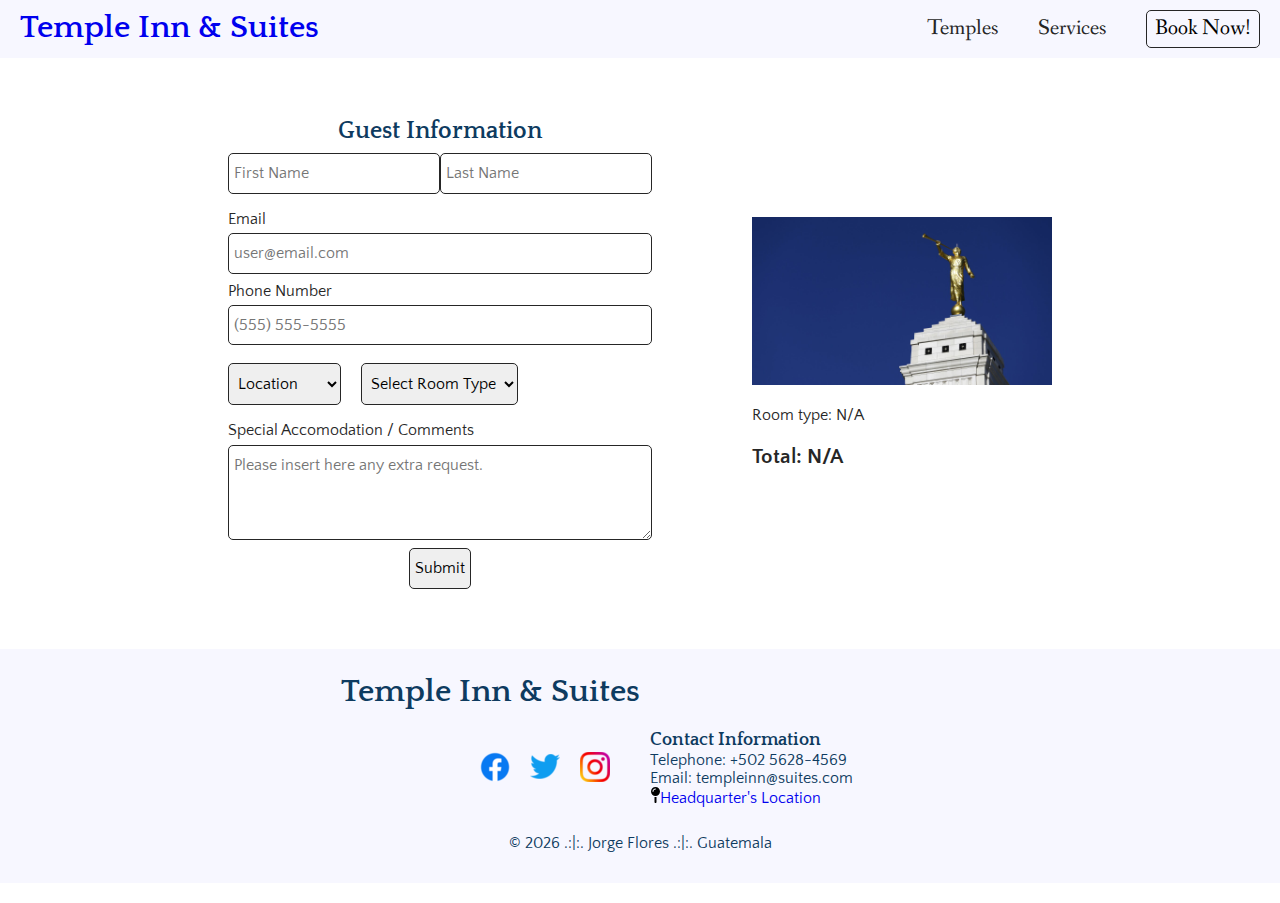
==== reservation.html @ c20837f3 "Reservation page added" ====
<!DOCTYPE html>
<html lang="en">
<head>
    <meta charset="UTF-8">
    <meta http-equiv="X-UA-Compatible" content="IE=edge">
    <meta name="viewport" content="width=device-width, initial-scale=1.0">
    <title>Temples</title>
    <link rel="stylesheet" href="./css/normalize.css">
    <link rel="stylesheet" href="./css/main.css">
    <link rel="stylesheet" href="./css/large.css"></stylesheet>
    <link rel="stylesheet" href="./css/medium.css"></stylesheet>
    <link rel="stylesheet" href="./css/small.css"></stylesheet>
    <link rel="shortcut icon" href="./images/hotel.ico">
</head>
<body>
    <header>
        <div class="title">
            <h1 class="logo"><a href="index.html">Temple Inn & Suites</a></h1>
        </div>
        <nav class="navbar" id="nav">
            <ul>
                <li><a href="temples.html">Temples</a></li>
                <li><a href="services.html">Services</a></li>
                <li><button onclick="window.location.href='./reservation.html'" type="button">Book Now!</li>
            </ul>
        </nav>
        <div class="icon">
            <img id="icon" src="./images/menu.png" alt="Menu Icon">
        </div>
    </header>
    <main class="reservation-main">
        <section class="form">
            <div class="form-title">
                <h2>Guest Information</h2>
            </div>
                <form action="thankyou.html">

                    <div class="full-name">
                        <div class="input">
                            <input type="text" name="firstname" placeholder="First Name" required>
                        </div>
                        
                        <div class="input">
                            <input type="text" name="lastname" placeholder="Last Name" required>
                        </div>
                    </div>
                    
                    <div class="input">
                        <label for="email" class="left">
                            Email
                        </label>
                        <input type="text" name="email" placeholder="user@email.com" required>
                    </div>
                    
                    <div class="input">
                        <label for="phone" class="left">
                            Phone Number
                        </label>
                        <input type="tel" name="phone" placeholder="(555) 555-5555" required>
                    </div>
                    
                    <div class="select">
                        <div class="input">
                            <select name="location" id="location" required>
                                <option value="">Location</option>
                                <option value="guatemala" alt="Guatemala City Temple">Guatemala</option>
                                <option value="san-diego">San Diego</option>
                                <option value="salt-lake">Salt Lake</option>
                                <option value="brazil">Brazil</option>
                                <option value="mexico">Mexico City</option>
                                <option value="italy">Rome</option>
                            </select>
                        </div>
                        
                        <div class="input">
                            <select name="room-type" id="room-type" required>
                                <option value="">Select Room Type</option>
                                <option value="Single">Single</option>
                                <option value="Double">Double</option>
                                <option value="Triple">Triple</option>
                                <option value="Quad">Quad</option>
                                <option value="Queen">Queen</option>
                                <option value="King">King</option>
                            </select>
                        </div>
                    </div>
                    
                    <div class="input">
                        <label for="special-accomodation" id="special-accomodation"class="left">
                            Special Accomodation / Comments
                        </label>
                        <textarea id="comments" name="comments" rows="4" cols="50" placeholder="Please insert here any extra request."></textarea>
                    </div>
                    <div class="button">
                        <input type="hidden" id="loaded" name="loadedbyuser">
                        <input type="submit" value="Submit" class="submit">
                    </div>
                    
                </form>
            
        </section>
        <section class="reservation-info">
            <img src="./images/temples/default.jfif" alt="Temple" id="destination">
            <p id="roomType">Room type: N/A</p>
            <p id="price">Total: N/A</p>
        </section>
    </main>
    <footer>
        <div class="title">
            <h1 class="logo">Temple Inn & Suites</h1>
        </div>
        <div class="contact-info">
            <h2>Contact Information</h2>
            <p>Telephone: +502 5628-4569</p>
            <p>Email: templeinn@suites.com</p>
            <p><a href="https://www.google.com/maps/place/4800+Montgomery+Ln+%23300,+Bethesda,+MD+20814,+USA/@38.9832518,-77.0977205,17z/data=!3m1!4b1!4m5!3m4!1s0x89b7c97b6b8f21f1:0x9a0b3cde14da0a60!8m2!3d38.9832518!4d-77.0955318"><svg xmlns="http://www.w3.org/2000/svg" viewBox="0 0 320 512" width="10px"><!--! Font Awesome Pro 6.1.1 by @fontawesome - https://fontawesome.com License - https://fontawesome.com/license (Commercial License) Copyright 2022 Fonticons, Inc. --><path d="M320 144C320 223.5 255.5 288 176 288C96.47 288 32 223.5 32 144C32 64.47 96.47 0 176 0C255.5 0 320 64.47 320 144zM192 64C192 55.16 184.8 48 176 48C122.1 48 80 90.98 80 144C80 152.8 87.16 160 96 160C104.8 160 112 152.8 112 144C112 108.7 140.7 80 176 80C184.8 80 192 72.84 192 64zM144 480V317.1C154.4 319 165.1 319.1 176 319.1C186.9 319.1 197.6 319 208 317.1V480C208 497.7 193.7 512 176 512C158.3 512 144 497.7 144 480z"/></svg></i>Headquarter's Location</a></p>
        </div>

        <div class="social-icons">
            <a href="https://www.facebook.com/" target="_blank"><img src="./images/f_logo_RGB-Blue_58.png" alt="Facebook"></a>
            <a href="https://www.twitter.com/" target="_blank"><img src="./images/2021 Twitter logo - blue.png" alt="Twitter"></a>
            <a href="https://www.instagram.com/" target="_blank"><img src="./images/Instagram_Glyph_Gradient_RGB.png" alt="Instagram"></a>
        </div>
        <p>&copy; <span id="year"></span> .:|:. Jorge Flores .:|:. Guatemala</p>    
    </footer>    
    <script type="module" src="./js/reservation.js"></script>
</body>
</html>
---- css/main.css ----
@import url('https://fonts.googleapis.com/css2?family=Fanwood+Text&family=Quattrocento&family=Quattrocento+Sans&display=swap');

p {
    font-family: 'Quattrocento Sans', sans-serif;
}

html {
    color: #262626;
    scroll-behavior: smooth;
}

h1, h2, h3 {
    font-family: 'Quattrocento', serif;
    color: #0e3b60;
    margin: 0;
}

.title {
    padding: 10px 0;
    margin-left: 20px;
}

.city-name span {
    font-size: 1.3em;
}

.logo {
    font-size: 2em;
}

.icon {
    grid-column: 7;
    display: flex;
    align-items: center;
    justify-content: center;
}

nav, nav button {
    font-family: 'Fanwood Text', serif;
}

nav button {
    border-radius: 5px;
    border: 1px solid #262626;
    background-color: #f7f7ff;
    padding: 5px 8px;
    font-size: 1.4em;
}

nav button:hover {
    background-color: #01b6d1;
    color: #262626;
}

header {
    background-color: #F7F7FF;
}

nav a {
    text-decoration: none;
    color: #262626;
    font-size: 1.4em;
}

nav a:hover {
    color: #01b6d1;
}

.temple-info {
    padding: 20px;
}

.temple-info a {
    color: #01b6d1;
}

footer {
    grid-row: 4;
    grid-column: 1 / 4;
}

footer {
    background-color: #f7f7ff;
    color: #0e3b60;
    width: 100%;
    text-align: center;
    margin-bottom: 20px;
    padding: 15px 0;
}

footer p {
    font-size: 1.1em;
    grid-row: 3;
    grid-column: 1 / 3;
}

nav {
    grid-column: 2 / 7;
    padding: 10px 0; 
}

nav ul {
    margin: auto 0;
    padding: 0;
    list-style: none;
    display: flex;
    justify-content: flex-end;
    align-items: center;
    height: 100%;
}

section.temples {
    display: grid;
    grid-template-columns: repeat(auto-fit, minmax(300px, 1fr));  
    grid-template-rows: repeat(2, 1fr); 
    padding: 20px;
    grid-gap: 30px;

}

div.temple {
    padding: 20px;
    border: 1px solid #262626;
    display: grid;
    grid-gap: 10px;
}

div.temple:hover {
    background-color: #f7f7ff;
    border: 1px solid #0e3b60;
}

.address-text {
    font-weight: bold;
}

footer a {
    text-decoration: none;
}

footer a:visited {
    color: #0e3b60;
}

footer a:hover {
    color: #01b6d1;
}

section.temples {
    margin: 40px 0;
}

.temple-img {
    width: 100%;
}

.logo a {
    text-decoration: none;
}

.logo a:visited {
    color: #0e3b60;
}

div.temple p {
    margin: 0;
}

div.temple img {
    margin: 20px auto;
}

nav ul li {
    margin: 0 20px;
}

/* Position the image container (needed to position the left and right arrows) */
.container {
    position: relative;
    grid-row: 1;
    grid-column: 1 / 4;

}

/* Hide the images by default */
.mySlides {
    display: none;
}

/* .mySlides img {
max-height: 600px;
} */

/* Add a pointer when hovering over the thumbnail images */
.cursor {
    cursor: pointer;
}

/* Next & previous buttons */
.prev,
.next {
    cursor: pointer;
    position: absolute;
    top: 40%;
    width: auto;
    padding: 16px;
    margin-top: -50px;
    color: white;
    font-weight: bold;
    font-size: 20px;
    border-radius: 0 3px 3px 0;
    user-select: none;
-webkit-user-select: none;
}

/* Position the "next button" to the right */
.next {
    right: 0;
    border-radius: 3px 0 0 3px;
}

/* On hover, add a black background color with a little bit see-through */
.prev:hover,
.next:hover {
    background-color: rgba(0, 0, 0, 0.8);
}


/* Container for image text */
.caption-container {
    text-align: center;
    background-color: #222;
    padding: 2px 16px;
    color: white;
}

.row:after {
    content: "";
    display: table;
    clear: both;
}

/* Six columns side by side */
.column {
    float: left;
    width: 16.66%;
}

img.city-icon{
    margin: 0;
}


.ajax-section figcaption {
    text-transform: uppercase;
    letter-spacing: 0.05em;
}

.ajax-section .city-temp {
    font-size: 5rem;
    font-weight: bold;
    color: var(--text_dark);
    text-align: center;
}

.ajax-section .city sup {
    font-size: 0.5em;
}

.ajax-section .city-name sup {
    padding: 0.2em 0.6em;
    border-radius: 30px;
    color: var(--text_light);
    background: var(--orange);
}

.ajax-section .city-icon {
    width: 60px;
    height: 60px;
}

ul.cities {
    list-style: none;
    padding: 0;
    margin: 0;
}

@keyframes transitionIn {
    from {
        opacity: 0;
        transform: rotateX(-10deg);
    }

    to {
        opacity: 1;
        transform: rotateX(0);
    }
}

body {
    animation: transitionIn 1s;
}

.input {
    display: flex;
    flex-direction: column;
}

.input label {
    margin-bottom: 5px;
}

.full-name {
    display: flex;
    flex-direction: row;
    justify-content: space-between;
}

div.input, div.select {
    margin: 8px 0;
}

input, textarea, select {
    border: 1px solid #262626;
    border-radius: 5px;
    padding: 10px 5px;
}

input, textarea, label, select {
    font-family: 'Quattrocento Sans', sans-serif;
}

.select {
    display: flex;
    flex-direction: row;
    justify-content: flex-start;
}

.select > div.input {
    margin-right: 20px;
    margin-top: 10px;
}

div.full-name > div.input > input {
    min-width: 200px;
}

.button {
    display: flex;
    flex-direction: row;
    justify-content: center;
    align-items: center;
}

.reservation-info img {
    max-width: 300px;
}

#price {
    font-weight: bold;
    font-size: 1.3em;
}

.thanks-section {
    grid-column: 1 / 4;
    text-align: center;
    margin: 300px 0;
}

.thanks-section h1, .thanks-section h2 {
    margin: 30px 0;
}
---- css/large.css ----
@media (min-width: 1001px) {
  body {
    display: grid;
    grid-template-columns: repeat(3, 1fr);
    grid-template-rows: repeat(3, auto);
    margin: 0;
  }
  
  header {
    grid-column: 1 / 4;
    grid-row: 1;  
    display: grid;
    grid-template-columns: repeat(6, auto);
  }
  
  main {
    display: grid;
    grid-template-columns: repeat(3, 1fr);
    grid-template-rows: repeat(2, auto);
    grid-column: 1 / 4;
  }
  
  section.main {
    display: grid;
    grid-template-columns: repeat(3, 1fr);
    grid-template-rows: repeat(3, auto);
    grid-column: 1 / 4;
    grid-row: 3;
    margin: 80px 20px;
    border: 1px solid #ccc;
    padding: 20px 0;
  }
  
  .temple-info {
    grid-row: 1;
    grid-column: 1;
    border: 1px solid #262626;
    background-color: #f7f7ff;
  }
  
  .top-right {
    position: absolute;
    top: 20px;
    right: 20px;
  }

  .top-left {
    position: absolute;
    top: 20px;
    left: 20px;
  }

  .temple-address {
    grid-row: 1 / 3;
    grid-column: 1;
    text-align: right;
    display: flex;
    flex-direction: column;
    justify-content: center;
    padding: 30px;
  }

  .map {
    grid-row: 1 / 3;
    grid-column: 2; 
    margin: 0 auto;
  }
  
  .contact-info {
    grid-row: 2;
    grid-column: 2;
    display: flex;
    flex-direction: column;
    align-items: start;
    justify-content: start;
    padding: 10px;
  }

  .contact-info p {
    margin: 0;
  }
  
  .social-icons {
    grid-row: 2;
    grid-column: 1;
    display: flex;
    align-items: center;
    justify-content: end;
    padding: 20px;
  }

  .social-icons a {
    margin: 0 10px;
  }
  
  div.temple-info {
    display: grid;
    grid-template-rows: repeat(3, auto);
  }

  .ajax-section {
    grid-row: 1 / 3;
    grid-column: 3;
    text-align: left;
    margin: auto 0;
    padding: 30px;
  } 

  main p {
    font-size: 1em;
  }

  .temple-address h2 {
    font-size: 1.5em;
  }

  .ajax-section .city-temp {
    font-size: 4rem;
    grid-column: 1;
    grid-row: 2;
    text-align: right;
  }
  .temple-address h3 {
    font-size: 1.3em;
  }

  .contact-info h2 {
      font-size: 1.1em;
  }
  
  .contact-info p {
    font-size: 1em;
  }

  .city {
    display: grid;
    grid-template-columns: repeat(3, 1fr);
    grid-template-rows: repeat(2, auto);
  }
  
  .city-name {
      grid-column: 1 / 3;
      grid-row: 1;
  }

  figure {
    margin: 0;
    grid-column: 2;
    grid-row: 2;
    flex-direction: row;
    display: flex;
    justify-content: center;
    align-items: center;
  }
  
  .icon {
    display: none;
  }

  footer {
    display: grid;
    grid-template-columns: repeat(2, 1fr);
    grid-template-rows: repeat(3, auto);
  }

  footer p {
    font-size: 1em;
  }

  footer > .title {
    grid-column: 1;
    grid-row: 1;
    text-align: end;
  }

  section.temples {
    grid-column: 1 / 4;
  }

  .bottom-left {
    position: absolute;
    bottom: 20px;
    left: 20px;
  }

  .bottom-right {
    position: absolute;
    bottom: 20px;
    right: 20px;
  }
}

@media screen and (max-width: 1000px) {
  .ajax-section .cities {
    grid-template-columns: repeat(3, 1fr);
  }
}

@media screen and (max-width: 700px) {
  .heading {
    font-size: 3rem;
  }
  
  .ajax-section {
    margin-top: 20px;
  }

  .ajax-section .cities {
    grid-template-columns: repeat(2, 1fr);
  }
}

@media screen and (max-width: 500px) {
  
  .ajax-section .cities {
    grid-template-columns: repeat(1, 1fr);
  }
}

.reservation-main {
  display: flex;
  flex-direction: row;
  align-items: center;
  justify-content: center;
  gap: 100px;
  flex-wrap: wrap;
}

section.form {
  display: flex;
  flex-direction: column;
  align-items: center;
  justify-content: center;
  margin: 60px 0;
}

.reservation-info {
  max-width: 300px;
}

div.full-name {
  flex-wrap: wrap;
}
---- css/medium.css ----
@media (max-width: 1000px) {

    section.main {
        display: grid;
        grid-template-columns: repeat(2, 1fr);
        margin-bottom: 60px;
    }

    header {
        grid-column: 1 / 4;
        grid-row: 1;  
        display: grid;
        grid-template-columns: repeat(6, auto);
    }

    .temple-info {
        text-align: center;
    }

    div.map {
        grid-column: 1 / 3;
        margin: 0 auto;
    }

    .temple-address {
        grid-column: 2;
        grid-row: 1;
        display: flex;
        flex-direction: column;
        justify-content: center;
        align-items: start;
        background-color: #f7f7ff;
        padding: 20px;
    }

    section.ajax-section {
        grid-row: 1;
        grid-column: 1;
        margin: 0 auto;
        background-color: #f7f7ff;
        width: 100%;
    }

    .ajax-section .city-temp {
        font-size: 3.5rem;
    }

    .social-icons {
        display: flex;
        flex-direction: row;
        justify-content: end;
        align-items: center;
        grid-column: 1;
        grid-row: 2;
        padding: 10px;
    }

    .contact-info {
        text-align: start;
        grid-column: 2;
        grid-row: 2;
        padding: 10px;
    }

    .contact-info p {
        margin: 0;
    }

    footer {
        margin: 40px 0 20px 0;
        padding: 10px 0;
        display: grid;
        grid-template-columns: repeat(2, 1fr);
        grid-template-rows: repeat(4, auto);
    }

    footer > .title {
        grid-column: 1 / 3;
        grid-row: 1;
        text-align: center;
        margin: 0;
    }

    .social-icons a {
        margin: 0 10px;
    }

    footer p {
        margin: 10px 0;
    }

    figure {
        grid-column: 2;
        grid-row: 2;
        display: flex;
        flex-direction: row;
        margin: 0;
        justify-content: end;
    }

    h1, h2 {
        font-size: 1.2em;
    }

    .city-temp {
        font-size: 3rem;
        display: flex;
        justify-content: end;
        grid-column: 3;
        grid-row: 2;
        margin: auto;
    }

    sup {
        top: 0.5em;
    }

    div.temple h3 {
        text-align: center;
    }

    .temple-address h2 {
        font-size: 1.6em;
    }

    .temple-address h3 {
        font-size: 1.3em;
    }

    div.map {
        margin-top: 30px;
    }

    .city {
        display: grid;
        grid-template-columns: repeat(3, 1fr);
        grid-template-rows: repeat(3, auto);
    }

    section.ajax-section {
        display: flex;
        flex-direction: column;
        justify-content: center;
    }

    .city-name {
        grid-column: 2/ 4;
        grid-row: 1;
        display: flex;
        align-items: center;
        justify-content: end;

    }

    .temple-info h2 {
        font-size: 1.8em;
    }

    .icon {
        display: none;
    }

    iframe {
        width: 550px;
        height: 400px;
    }   

}

@media (max-width: 870px) {

    nav a, nav button {
        font-size: 1.2em;
    }

    div.title {
        font-size: 1em;
    }
}

@media (max-width: 689px) {

    iframe {
        width: 400px;
    }
}
---- css/small.css ----
@media (max-width: 690px) {
    .city-temp {
        grid-row: 3;
        grid-column: 1;
        display: flex;
        justify-content: center;
        align-items: center;
    }

    main p {
        font-size: 1em;
    }

    div.container  {
        margin-bottom: 0;
    }

    .contact-info {
        padding-left: 20px;
    }

    .icon {
        display: flex;
    }

    #nav {
        display: none;
    }

    div.temple p, div.temple h3 {
        text-align: center;
    }

    .temple-address {
        grid-row: 2;
        grid-column: 1 / 3;
        text-align: center;
        display: flex;
        justify-content: center;
        align-items: center;
        background-color: white;
    }

    li.city {
        grid-template-columns: 1fr;
        padding-left: 40px;
        padding-right: 40px;
    }

    .city-name {
        grid-row: 1;
        grid-column: 1 / 3;
        display: flex;
        align-items: center;
        justify-content: center;
    }

    figure {
        grid-column: 1;
        grid-row: 2;
        display: flex;
        justify-content: center;
        align-items: center;
        margin: 0;
        flex-direction: row;
    }

    .ajax-section .city-icon {
        width: 60px;
        height: 60px;
    }

    section.ajax-section {
        grid-row: 1;
        grid-column: 1 / 3;
    }

    sup {
        top: -0.5em;
    }
    
    .contact-info {
        grid-column: 1 / 3;
        grid-row: 4;
        padding-left: 0;
        text-align: center;
    }

    .social-icons {
        grid-column: 1 / 3;
        grid-row: 5;
        justify-content: center;
        margin-bottom: 20px;
    }

    nav ul li {
        font-size: 1.1em;
        margin: 10px 0;
    }

    div.title {
        font-size: 12px;
        margin-left: 8px;
    }

    footer {
        grid-template-columns: 1fr;
        grid-template-rows: repeat(4, auto);
    }

    footer > .title {
        grid-column: 1;
        grid-row: 1;
        text-align: center;
        margin: 0;
    }

    footer p {
        grid-row: 4 ;
    }

    .social-icons {
        grid-row: 3;
    }

    .contact-info {
        grid-row: 2;
        padding-right: 0;
    }

    .ajax-section .container {
        margin-bottom: 0;
        padding: 30px 0;
    }

    .ajax-section .city-temp {
        font-size: 3.5rem;
        width: 100%;
    }

    .ajax-section {
        margin: 20px 0;
    }

    div.map {
        margin-bottom: 20px;
    }

    section.ajax-section {
        margin-bottom: 40px;
    }

    li.city {
        grid-template-columns: 1fr;
        grid-template-rows: repeat(2, auto);
    }

    h2.city-name {
        font-size: 1em;
    }

    .city-name span {
        text-align: center;
    }
}

@media (max-width: 540px) {
    iframe {
        width: 300px;
        height: 300px;
    }
}

@media (min-width: 480px) and (max-width: 690px) {
    li.city {
        grid-template-columns: repeat(6, auto);
        grid-template-rows: repeat(2, auto);
    }

    .city-name {
        grid-column: 3 / 5;
        grid-row: 1;
        justify-content: center;
    }

    .city-temp {
        grid-column: 3;
        grid-row: 2;
        justify-content: end;
        width: 100%;
    }

    figure {
        grid-column: 4;
        grid-row: 2;
        justify-content: start;
    }

    .ajax-section .city-temp {
        font-size: 3rem;
    }

    .select {
        justify-content: space-between;
    }
    
    div.input > select {
        margin: 10px 0;
    }

    select {
        min-width: 210px;
    }

    .select > div.input {
        margin-right: 0;
    }
}

@media (max-width: 500px) {
    .full-name {
        flex-direction: column;
    }

    input, textarea {
        max-width: 300px;
    }

    .select {
        justify-content: space-between;
    }
    
    div.input > select {
        margin: 10px 0;
    }

    .select > div.input {
        margin-right: 0;
    }

    .form-title {
        margin-bottom: 20px;
    }
}
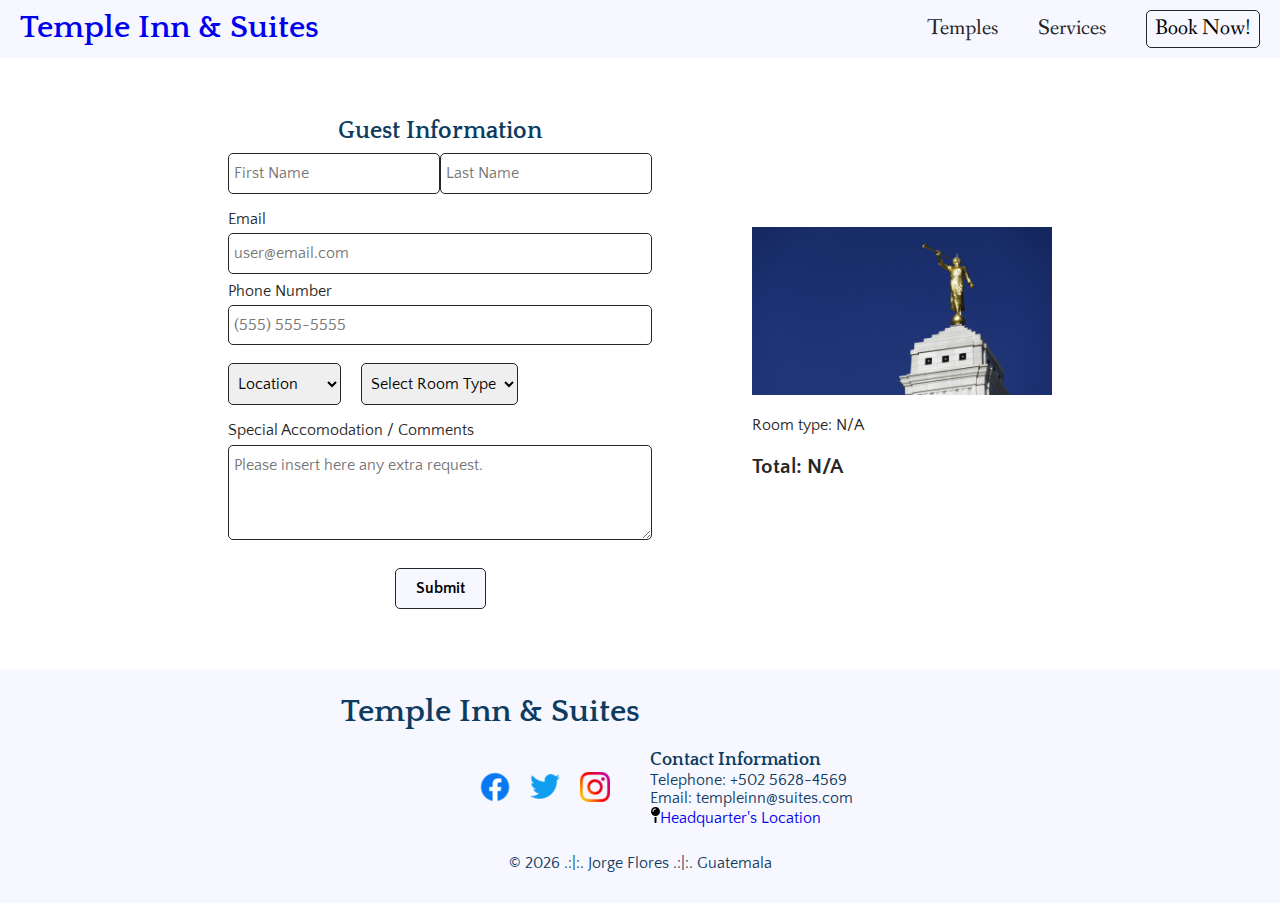
==== commit 2b1ee166: "reservation page styling" ====
--- a/reservation.html
+++ b/reservation.html
@@ -93,7 +93,7 @@
                     </div>
                     <div class="button">
                         <input type="hidden" id="loaded" name="loadedbyuser">
-                        <input type="submit" value="Submit" class="submit">
+                        <input type="submit" value="Submit" class="submit" id="button">
                     </div>
                     
                 </form>
--- a/css/main.css
+++ b/css/main.css
@@ -352,6 +352,16 @@
     align-items: center;
 }
 
+#button {
+    border: 1px solid #262626;
+    background-color: #f7f7ff;
+    padding: 10px 20px;
+    border-radius: 5px;
+    font-weight: bold;
+    cursor: pointer;
+    margin-top: 20px;
+}
+
 .reservation-info img {
     max-width: 300px;
 }
